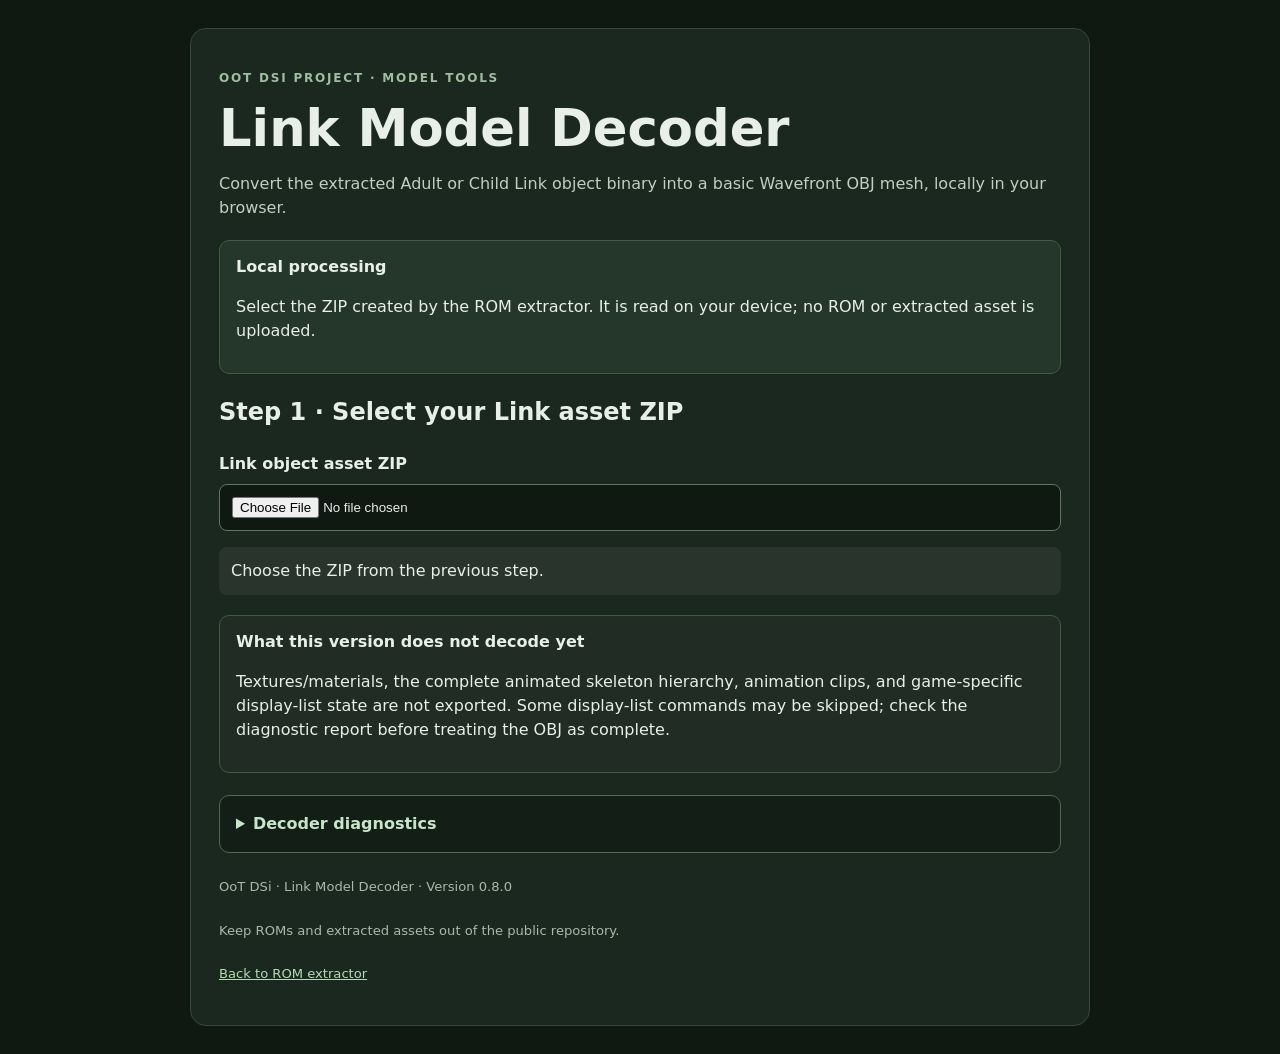
==== rom-tool/model-decoder/index.html @ e1004134 "Add browser-based Link geometry decoder" ====
<!doctype html>
<html lang="en"><head><meta charset="utf-8"><meta name="viewport" content="width=device-width,initial-scale=1"><meta name="theme-color" content="#17251d"><title>OoT DSi — Link Model Decoder</title><link rel="stylesheet" href="../style.css?v=0.8.0"></head>
<body><main class="panel"><p class="eyebrow">OOT DSI PROJECT · MODEL TOOLS</p><h1>Link Model Decoder</h1>
<p class="intro">Convert the extracted Adult or Child Link object binary into a basic Wavefront OBJ mesh, locally in your browser.</p>
<section class="notice"><strong>Local processing</strong><p>Select the ZIP created by the ROM extractor. It is read on your device; no ROM or extracted asset is uploaded.</p></section>
<h2>Step 1 · Select your Link asset ZIP</h2><label class="file-label" for="bundle">Link object asset ZIP</label><input id="bundle" type="file" accept=".zip,application/zip">
<div id="status" class="status" role="status" aria-live="polite">Choose the ZIP from the previous step.</div>
<section id="decode" class="details" hidden><h2>Step 2 · Decode model geometry</h2><label class="file-label" for="variant">Character</label><select id="variant"><option value="adult">Adult Link</option><option value="child">Child Link</option></select><p id="summary" class="intro"></p><button id="run" type="button">Decode geometry and download OBJ</button><p class="intro">The first decoder pass interprets N64 vertex data and F3DEX2 triangle/display-list commands using the published object offset catalog. It exports separate named mesh groups into one OBJ.</p></section>
<section class="notice muted"><strong>What this version does not decode yet</strong><p>Textures/materials, the complete animated skeleton hierarchy, animation clips, and game-specific display-list state are not exported. Some display-list commands may be skipped; check the diagnostic report before treating the OBJ as complete.</p></section>
<details class="dev-panel"><summary>Decoder diagnostics</summary><pre id="log" class="dev-log">Waiting for ZIP.</pre></details>
<p class="foot">OoT DSi · Link Model Decoder · Version 0.8.0</p><p class="foot">Keep ROMs and extracted assets out of the public repository.</p><p class="foot"><a href="../">Back to ROM extractor</a></p></main><script src="app.js?v=0.8.0"></script></body></html>
---- rom-tool/style.css ----
*{box-sizing:border-box}body{margin:0;padding:28px 14px;background:#101812;color:#e8eee8;font:16px/1.5 system-ui,sans-serif}.panel{max-width:900px;margin:auto;padding:28px;background:#1a281f;border:1px solid #35483a;border-radius:16px}.eyebrow{color:#9fbd9f;font-size:.75rem;letter-spacing:.15em;font-weight:700}h1{font-size:clamp(2rem,6vw,3.2rem);line-height:1.05;margin:.3em 0}h2{margin-top:0}a{color:#b6d9b5}.intro{color:#c0cfc1}.notice{background:#24372a;border:1px solid #405a45;padding:14px 16px;border-radius:10px;margin:20px 0}.muted{background:#202c24}.file-label{display:block;font-weight:700;margin:22px 0 8px}input[type=file],input[type=search]{width:100%;padding:12px;background:#101812;color:#e8eee8;border:1px solid #607664;border-radius:8px}input[type=search]{margin:8px 0 16px}.status{padding:12px;margin:16px 0;background:#29352c;border-radius:8px}.status.good{border-left:4px solid #8bd19b}.status.bad{border-left:4px solid #e08a7d}.details{margin:22px 0;padding:18px;background:#17231b;border-radius:10px}dl{display:grid;grid-template-columns:minmax(100px,150px) 1fr;gap:7px 16px}dt{color:#a9b9aa}dd{margin:0;overflow-wrap:anywhere;font-family:ui-monospace,monospace}.table-wrap{overflow:auto;max-height:520px}table{width:100%;border-collapse:collapse;font-size:.9rem}th,td{text-align:left;padding:9px;border-bottom:1px solid #35483a;white-space:nowrap}th{position:sticky;top:0;background:#1a281f}button{background:#9ac49c;color:#102015;border:0;border-radius:6px;padding:7px 11px;font-weight:700;cursor:pointer}button:disabled{opacity:.5}.foot{font-size:.82rem;color:#a9b9aa;margin-top:24px}@media(max-width:540px){.panel{padding:18px}dl{grid-template-columns:1fr;gap:2px}dd{margin-bottom:9px}}
.dev-panel{margin:22px 0;padding:16px;background:#131e17;border:1px solid #526a56;border-radius:10px}.dev-panel summary{cursor:pointer;font-weight:750;color:#c8e5c9}.dev-note{font-size:.85rem;color:#b9c8ba}.dev-grid{display:grid;grid-template-columns:repeat(auto-fit,minmax(210px,1fr));gap:10px}.dev-grid>div{display:flex;flex-direction:column;gap:5px;padding:12px;background:#1c2a20;border:1px solid #34483a;border-radius:8px}.dev-grid strong{font-size:.93rem}.dev-grid small{color:#b4c2b5;line-height:1.4}.dev-state{align-self:flex-start;padding:2px 8px;border-radius:20px;font-size:.72rem;font-weight:750}.dev-state.implemented{background:#244b31;color:#baf0c4}.dev-state.pending{background:#51431f;color:#ffe0a0}.dev-state.missing{background:#343b37;color:#d1d8d2}.dev-log{font: .78rem/1.5 ui-monospace,monospace;color:#c0d3c2;overflow-wrap:anywhere;margin-bottom:0}

.console-head{display:flex;align-items:center;justify-content:space-between;margin-top:16px}.console-head button{padding:5px 10px;font-size:.78rem}.dev-console{height:190px;overflow:auto;margin-top:8px;padding:10px;background:#080d0a;border:1px solid #34483a;border-radius:7px;font:12px/1.55 ui-monospace,SFMono-Regular,Consolas,monospace;color:#d7e5d9}.console-line{white-space:pre-wrap;overflow-wrap:anywhere}.console-line.info{color:#b8cbdc}.console-line.success{color:#a9e8b5}.console-line.warn{color:#f0d28d}.console-line.error{color:#ff9e9e}

.download-box{margin:18px 0;padding:20px;background:#24372a;border:1px solid #66866b;border-radius:12px}.download-box p{margin:14px 0 0;color:#d3e2d4}.download-box button{font-size:1.05rem;padding:13px 20px}.advanced{margin-top:18px;padding:14px;background:#202c24;border-radius:8px}.advanced summary{cursor:pointer;font-weight:700;color:#c8e5c9}
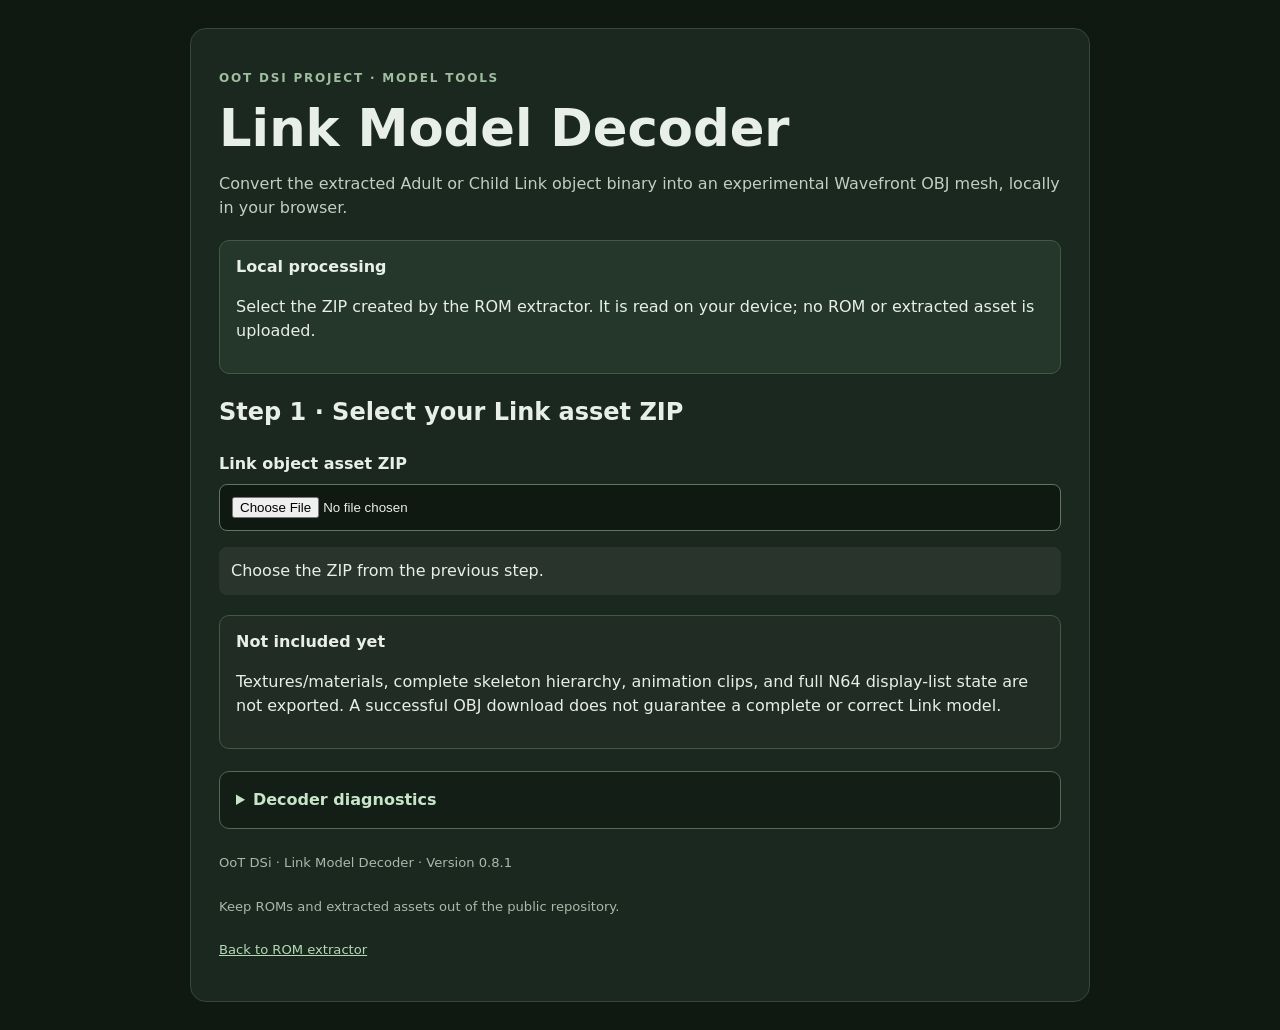
==== commit cb740fe7: "Bump model decoder to 0.8.1" ====
--- a/rom-tool/model-decoder/index.html
+++ b/rom-tool/model-decoder/index.html
@@ -1,11 +1,11 @@
 <!doctype html>
-<html lang="en"><head><meta charset="utf-8"><meta name="viewport" content="width=device-width,initial-scale=1"><meta name="theme-color" content="#17251d"><title>OoT DSi — Link Model Decoder</title><link rel="stylesheet" href="../style.css?v=0.8.0"></head>
+<html lang="en"><head><meta charset="utf-8"><meta name="viewport" content="width=device-width,initial-scale=1"><meta name="theme-color" content="#17251d"><title>OoT DSi — Link Model Decoder</title><link rel="stylesheet" href="../style.css?v=0.8.1"></head>
 <body><main class="panel"><p class="eyebrow">OOT DSI PROJECT · MODEL TOOLS</p><h1>Link Model Decoder</h1>
-<p class="intro">Convert the extracted Adult or Child Link object binary into a basic Wavefront OBJ mesh, locally in your browser.</p>
+<p class="intro">Convert the extracted Adult or Child Link object binary into an experimental Wavefront OBJ mesh, locally in your browser.</p>
 <section class="notice"><strong>Local processing</strong><p>Select the ZIP created by the ROM extractor. It is read on your device; no ROM or extracted asset is uploaded.</p></section>
 <h2>Step 1 · Select your Link asset ZIP</h2><label class="file-label" for="bundle">Link object asset ZIP</label><input id="bundle" type="file" accept=".zip,application/zip">
 <div id="status" class="status" role="status" aria-live="polite">Choose the ZIP from the previous step.</div>
-<section id="decode" class="details" hidden><h2>Step 2 · Decode model geometry</h2><label class="file-label" for="variant">Character</label><select id="variant"><option value="adult">Adult Link</option><option value="child">Child Link</option></select><p id="summary" class="intro"></p><button id="run" type="button">Decode geometry and download OBJ</button><p class="intro">The first decoder pass interprets N64 vertex data and F3DEX2 triangle/display-list commands using the published object offset catalog. It exports separate named mesh groups into one OBJ.</p></section>
-<section class="notice muted"><strong>What this version does not decode yet</strong><p>Textures/materials, the complete animated skeleton hierarchy, animation clips, and game-specific display-list state are not exported. Some display-list commands may be skipped; check the diagnostic report before treating the OBJ as complete.</p></section>
+<section id="decode" class="details" hidden><h2>Step 2 · Decode model geometry</h2><label class="file-label" for="variant">Character</label><select id="variant"><option value="adult">Adult Link</option><option value="child">Child Link</option></select><p id="summary" class="intro"></p><button id="run" type="button">Decode geometry and download OBJ</button><p class="intro">Version 0.8.1 fixes the F3DEX2 TRI2 index decoding, rejects invalid and degenerate faces, and reports skipped commands and invalid vertex references. This remains experimental; compare the exported mesh in a 3D viewer.</p></section>
+<section class="notice muted"><strong>Not included yet</strong><p>Textures/materials, complete skeleton hierarchy, animation clips, and full N64 display-list state are not exported. A successful OBJ download does not guarantee a complete or correct Link model.</p></section>
 <details class="dev-panel"><summary>Decoder diagnostics</summary><pre id="log" class="dev-log">Waiting for ZIP.</pre></details>
-<p class="foot">OoT DSi · Link Model Decoder · Version 0.8.0</p><p class="foot">Keep ROMs and extracted assets out of the public repository.</p><p class="foot"><a href="../">Back to ROM extractor</a></p></main><script src="app.js?v=0.8.0"></script></body></html>+<p class="foot">OoT DSi · Link Model Decoder · Version 0.8.1</p><p class="foot">Keep ROMs and extracted assets out of the public repository.</p><p class="foot"><a href="../">Back to ROM extractor</a></p></main><script src="app.js?v=0.8.1"></script></body></html>
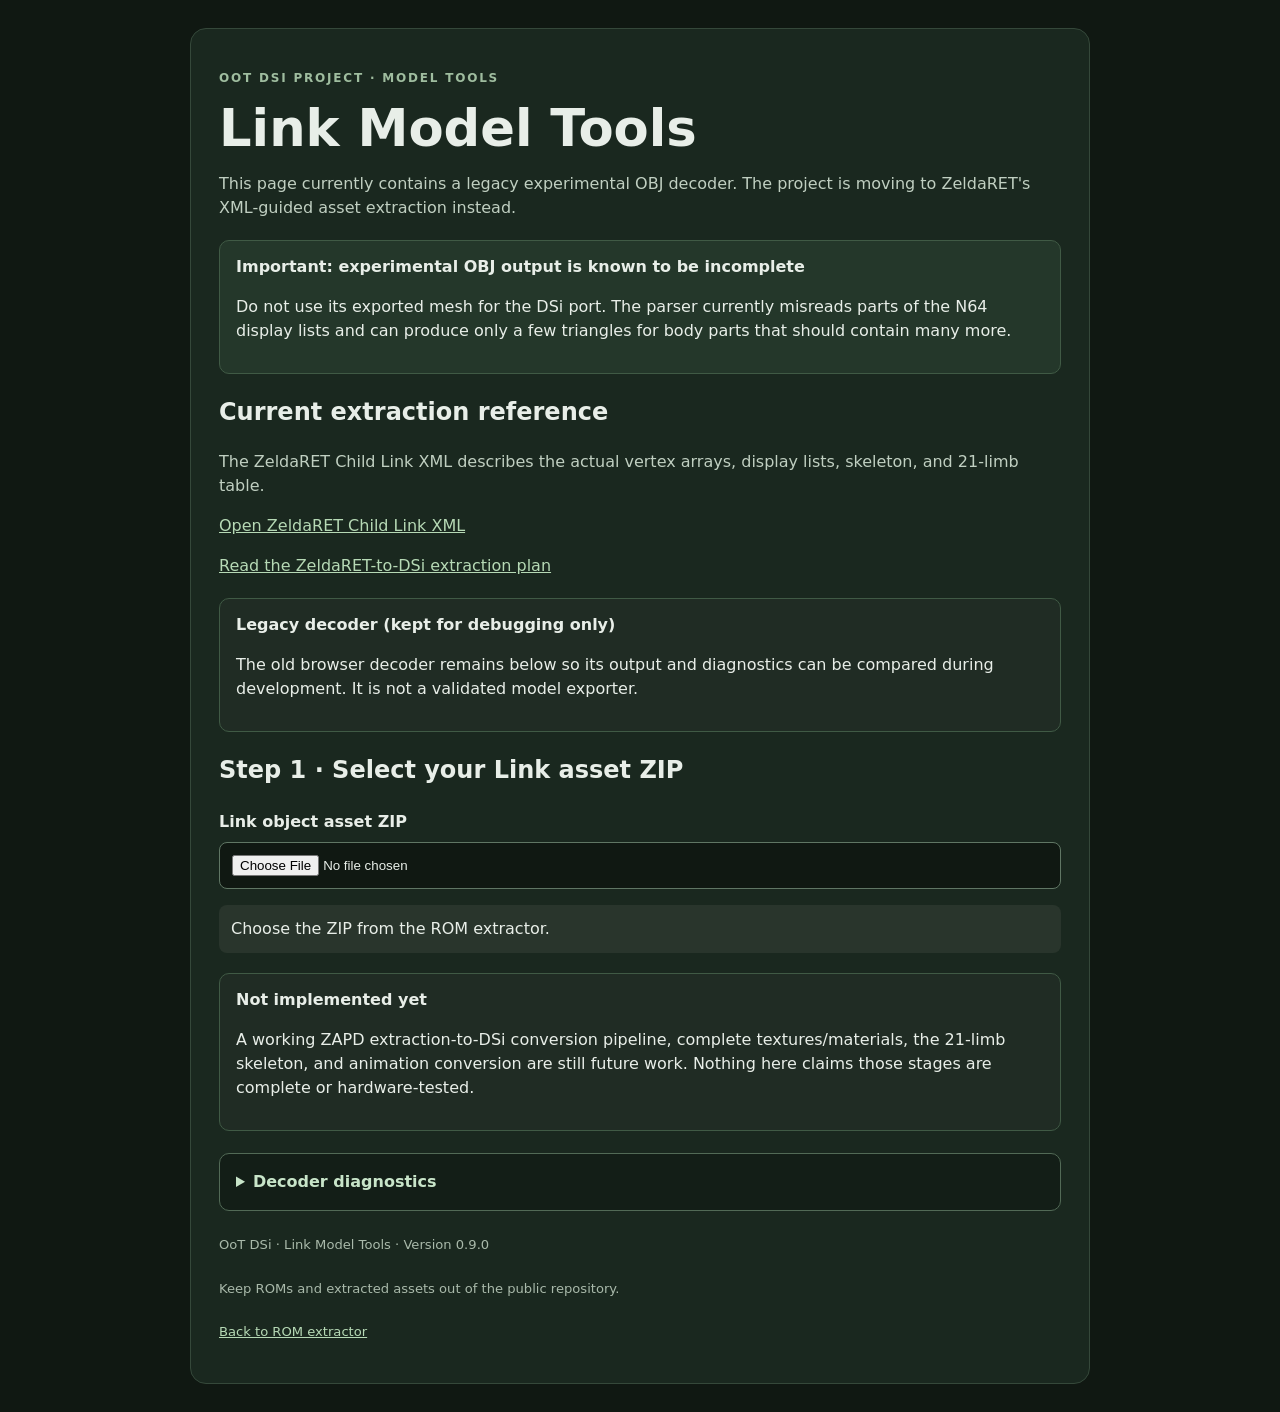
==== commit e3042ded: "Mark legacy Link decoder output as unreliable and document ZeldaRET path" ====
--- a/rom-tool/model-decoder/index.html
+++ b/rom-tool/model-decoder/index.html
@@ -1,11 +1,13 @@
 <!doctype html>
-<html lang="en"><head><meta charset="utf-8"><meta name="viewport" content="width=device-width,initial-scale=1"><meta name="theme-color" content="#17251d"><title>OoT DSi — Link Model Decoder</title><link rel="stylesheet" href="../style.css?v=0.8.1"></head>
-<body><main class="panel"><p class="eyebrow">OOT DSI PROJECT · MODEL TOOLS</p><h1>Link Model Decoder</h1>
-<p class="intro">Convert the extracted Adult or Child Link object binary into an experimental Wavefront OBJ mesh, locally in your browser.</p>
-<section class="notice"><strong>Local processing</strong><p>Select the ZIP created by the ROM extractor. It is read on your device; no ROM or extracted asset is uploaded.</p></section>
+<html lang="en"><head><meta charset="utf-8"><meta name="viewport" content="width=device-width,initial-scale=1"><meta name="theme-color" content="#17251d"><title>OoT DSi — Link Model Tools</title><link rel="stylesheet" href="../style.css?v=0.9.0"></head>
+<body><main class="panel"><p class="eyebrow">OOT DSI PROJECT · MODEL TOOLS</p><h1>Link Model Tools</h1>
+<p class="intro">This page currently contains a legacy experimental OBJ decoder. The project is moving to ZeldaRET's XML-guided asset extraction instead.</p>
+<section class="notice"><strong>Important: experimental OBJ output is known to be incomplete</strong><p>Do not use its exported mesh for the DSi port. The parser currently misreads parts of the N64 display lists and can produce only a few triangles for body parts that should contain many more.</p></section>
+<h2>Current extraction reference</h2><p class="intro">The ZeldaRET Child Link XML describes the actual vertex arrays, display lists, skeleton, and 21-limb table.</p><p><a href="https://github.com/zeldaret/oot/blob/main/assets/xml/objects/object_link_child.xml" target="_blank" rel="noopener">Open ZeldaRET Child Link XML</a></p><p><a href="ZELDARET-PIPELINE.md">Read the ZeldaRET-to-DSi extraction plan</a></p>
+<section class="notice muted"><strong>Legacy decoder (kept for debugging only)</strong><p>The old browser decoder remains below so its output and diagnostics can be compared during development. It is not a validated model exporter.</p></section>
 <h2>Step 1 · Select your Link asset ZIP</h2><label class="file-label" for="bundle">Link object asset ZIP</label><input id="bundle" type="file" accept=".zip,application/zip">
-<div id="status" class="status" role="status" aria-live="polite">Choose the ZIP from the previous step.</div>
-<section id="decode" class="details" hidden><h2>Step 2 · Decode model geometry</h2><label class="file-label" for="variant">Character</label><select id="variant"><option value="adult">Adult Link</option><option value="child">Child Link</option></select><p id="summary" class="intro"></p><button id="run" type="button">Decode geometry and download OBJ</button><p class="intro">Version 0.8.1 fixes the F3DEX2 TRI2 index decoding, rejects invalid and degenerate faces, and reports skipped commands and invalid vertex references. This remains experimental; compare the exported mesh in a 3D viewer.</p></section>
-<section class="notice muted"><strong>Not included yet</strong><p>Textures/materials, complete skeleton hierarchy, animation clips, and full N64 display-list state are not exported. A successful OBJ download does not guarantee a complete or correct Link model.</p></section>
+<div id="status" class="status" role="status" aria-live="polite">Choose the ZIP from the ROM extractor.</div>
+<section id="decode" class="details" hidden><h2>Step 2 · Legacy experimental decode</h2><label class="file-label" for="variant">Character</label><select id="variant"><option value="adult">Adult Link</option><option value="child">Child Link</option></select><p id="summary" class="intro"></p><button id="run" type="button">Run legacy decoder (debug only)</button><p class="intro">This output is not suitable as a finished model. Version 0.9.0 documents the switch to ZeldaRET's XML-guided extraction workflow.</p></section>
+<section class="notice muted"><strong>Not implemented yet</strong><p>A working ZAPD extraction-to-DSi conversion pipeline, complete textures/materials, the 21-limb skeleton, and animation conversion are still future work. Nothing here claims those stages are complete or hardware-tested.</p></section>
 <details class="dev-panel"><summary>Decoder diagnostics</summary><pre id="log" class="dev-log">Waiting for ZIP.</pre></details>
-<p class="foot">OoT DSi · Link Model Decoder · Version 0.8.1</p><p class="foot">Keep ROMs and extracted assets out of the public repository.</p><p class="foot"><a href="../">Back to ROM extractor</a></p></main><script src="app.js?v=0.8.1"></script></body></html>+<p class="foot">OoT DSi · Link Model Tools · Version 0.9.0</p><p class="foot">Keep ROMs and extracted assets out of the public repository.</p><p class="foot"><a href="../">Back to ROM extractor</a></p></main><script src="app.js?v=0.9.0"></script></body></html>
